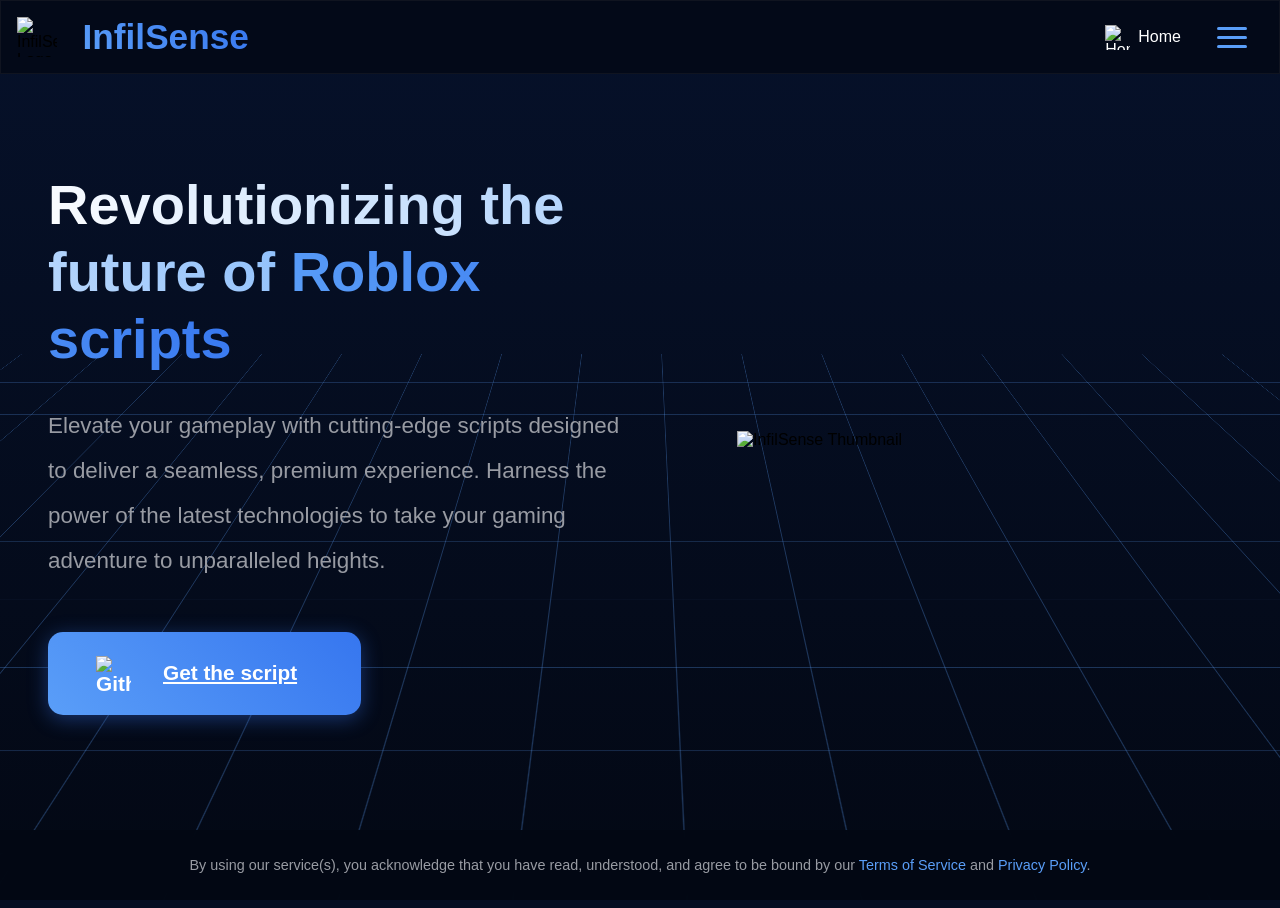
==== index.html @ 0116a8f2 "UX2" ====
<!DOCTYPE html>
<html lang="en">
<head>
    <meta charset="UTF-8">
    <meta name="viewport" content="width=device-width, initial-scale=1.0">

    <meta name="description" content="InfilSense Core is a Roblox project offering cutting-edge scripts for an unparalleled gaming experience. Join our community for exclusive access and support.">
    <title>InfilSense Core</title>

    <meta http-equiv="Content-Security-Policy" content="default-src 'self'; script-src 'self' https://cdn.jsdelivr.net https://cdnjs.cloudflare.com 'unsafe-inline'; style-src 'self' 'unsafe-inline' https://fonts.googleapis.com https://cdnjs.cloudflare.com;">
    <meta name="google-site-verification" content="wNXhe-GfHa7sGQEiWo-OJfgzOT5T9RIVwjJ1-xrUj9k" />
    <link rel="icon" type="image/x-icon" href="Media/InfilSenseTransparentLogo.png">
    <link rel="stylesheet" href="main.css">
    <link rel="stylesheet" href="https://cdnjs.cloudflare.com/ajax/libs/animate.css/4.1.1/animate.min.css">
    <!-- <link rel="stylesheet" href="https://cdnjs.cloudflare.com/ajax/libs/font-awesome/6.0.0-beta3/css/all.min.css"> -->
    <style>
        .glow-particle {
            position: absolute;
            width: 5px;
            height: 5px;
            background: radial-gradient(circle, #5A9EF8 0%, rgba(90, 158, 248, 0) 70%);
            border-radius: 50%;
            pointer-events: none;
            opacity: 0;
            transition: opacity 0.5s ease-out, transform 0.5s ease-out;
        }

        .button-container {
            display: flex;
            justify-content: flex-start;
            margin-top: 2rem;
        }

        @media (max-width: 1200px) {
            .button-container {
                justify-content: center;
                width: 100%;
            }

            .download-btn {
                width: 100%;
                max-width: 300px;
                display: flex;
                justify-content: center;
                align-items: center;
                gap: 10px;
            }
        }
    </style>
</head>
<body>
    <div id="header"></div>
    <div class="retrowave-bg"></div>
    <div class="retro-tiles animate__animated animate__fadeInUp">
        <div class="tile-grid"></div>
    </div>
    <div id="particles-js"></div>
    <main class="hero">
        <div class="hero-content animate__fadeInLeft">
            <h1 class="hero-title">
                <span class="gradient-text animate__animated animate__pulse animate__infinite cyberpunk-text">Revolutionizing the future of </span>
                <span class="infilsense-gradient glow-effect animate__animated animate__rubberBand cyberpunk-text">Roblox scripts</span>
            </h1>
            <p class="hero-description animate__animated animate__fadeIn animate__delay-1s neon-text">
                Elevate your gameplay with cutting-edge scripts designed to deliver a seamless, premium experience. Harness the power of the latest technologies to take your gaming adventure to unparalleled heights.
            </p>
            <div class="button-container animate__animated animate__slideInLeft animate__delay-1s">
				<a href="community.html" class="download-btn cyberpunk-btn">
					<img src="Media/DiscordIcon.png" alt="Github Icon" class="github-icon" width="35rem" height="35rem">
					<i class="fas fa-github"></i>
					<span>Get the script</span>
					<div class="btn-glitch-effect"></div>
				</a>
            </div>
        </div>
        <div class="hero-image-container">
            <img src="Media/InfilSenseThumbnail.png" alt="InfilSense Thumbnail" class="hero-image hologram-effect" style="max-width: 80%; max-height: 500px; object-fit: contain;">
        </div>
    </main>

    <footer class="footer">
        <p>By using our service(s), you acknowledge that you have read, understood, and agree to be bound by our <a href="terms.html">Terms of Service</a> and <a href="privacy.html">Privacy Policy</a>.</p>
    </footer>

    <script src="main.js"></script>
</body>
</html>
---- main.css ----
@import url('https://fonts.googleapis.com/css2?family=Inter:wght@400;600;700&display=swap');

body {
    margin: 0;
    padding: 0;
    background-color: #050D22;
    font-family: 'Inter', sans-serif;
    overflow-x: hidden;
    overflow-y: auto;
}

.header {
    background-color: rgba(3, 8, 20, 0.8);
    backdrop-filter: blur(10px);
    border: 1px solid #101420;
    padding: 1.5rem;
    display: flex;
    align-items: center;
    position: fixed;
    top: 0;
    left: 0;
    right: 0;
    z-index: 1000;
}

/* Logo group styling */
.logo-group {
    display: flex;
    align-items: center;
    margin-right: auto; /* Push everything else to the right */
}

.logo {
    background: linear-gradient(45deg, #5A9EF8, #3676EF);
    -webkit-background-clip: text;
    background-clip: text;
    color: transparent;
    font-size: 2.5rem;
    font-weight: 700;
    animation: glow 2s ease-in-out infinite alternate, neonFlicker 1.5s infinite alternate;
    margin-left: 0.8rem;
}

.header-nav {
    display: flex;
    align-items: center;
    gap: 3rem;
}

.nav-link {
    color: #FFFFFF;
    text-decoration: none;
    display: flex;
    align-items: center;
}

/* Show only Home in main nav */
.nav-link {
    display: none;
}
.nav-link[href="index.html"] {
    display: flex;
}

.nav-link img {
    margin-right: 0.5rem;
}

.hero {
    display: flex;
    align-items: center;
    justify-content: space-between;
    padding: 5rem 4rem 6rem; /* Increased bottom padding */
    gap: 3rem;
    min-height: 80vh;
    position: relative;
    margin-bottom: 60px; /* Add margin to account for footer */
    overflow: hidden; /* Prevent content overflow */
}

.footer {
    position: fixed;
    bottom: 0;
    left: 0;
    right: 0;
    background: rgba(3, 8, 20, 0.95);
    backdrop-filter: blur(10px);
    padding: 0.8rem;
    text-align: center;
    color: #989BA3;
    font-size: 0.9rem;
    z-index: 100;
    height: auto;
    min-height: 40px;
    display: flex;
    align-items: center;
    justify-content: center;
}

.footer a {
    color: #5A9EF8;
    text-decoration: none;
    transition: color 0.3s ease;
}

.footer a:hover {
    color: #3676EF;
}

.hamburger-menu {
    display: none !important;
    background: transparent !important;
    border: none !important;
    box-shadow: none !important;
    padding: 0 !important;
    margin: 0 1rem 0 0;
    width: 30px;
    height: 21px;
    flex-direction: column;
    justify-content: space-between;
    cursor: pointer;
    z-index: 1000;
}

.hamburger-menu.active span:nth-child(1) {
    transform: translateY(9px) rotate(45deg);
}

.hamburger-menu.active span:nth-child(2) {
    opacity: 0;
}

.hamburger-menu.active span:nth-child(3) {
    transform: translateY(-9px) rotate(-45deg);
}

.header.show-hamburger .hamburger-menu {
    display: flex !important;
}
.header.show-hamburger .header-nav {
    display: none !important;
}

.hamburger-menu span {
    width: 100%;
    height: 3px;
    background: #5A9EF8;
    border-radius: 3px;
    transition: all 0.3s ease;
}

/* Responsive adjustments */
@media (max-width: 1920px) {
    .hero {
        padding: 4rem 3rem;
        flex-direction: row;
    }
}

@media (max-width: 1200px) {
    .hero {
        padding: 3rem 2rem;
        flex-direction: column;
        text-align: center;
    }

    .hero-content, .hero-image-container {
        flex: none;
        width: 100%;
        max-width: 600px;
        margin: 0 auto;
    }
}

/* Hamburger menu styling */
.hamburger-menu {
    display: flex !important;
    margin-left: 1rem;
    z-index: 1001;
}

/* Mobile navigation panel */
.header-nav.active {
    position: fixed;
    top: 0;
    right: 0;
    width: 250px;
    height: 100vh;
    background: rgba(3, 8, 20, 0.95);
    backdrop-filter: blur(10px);
    padding: 80px 20px 20px;
    flex-direction: column;
    gap: 20px;
    z-index: 1000;
}

/* Navigation links styling */
.nav-link {
    display: none; /* Hide all by default */
}

/* Show Home link in header with proper spacing */
.header-nav .nav-link[href="index.html"] {
    display: flex;
    margin-left: auto;
    margin-right: 20px;
}

/* Style all links in hamburger menu */
.header-nav.active .nav-link {
    display: flex;
    margin: 0;
    padding: 10px 0;
}

.header-nav.active {
    right: 0;
}

/* Show only Home link in main nav */
.nav-link {
    display: none;
}
.nav-link[href="index.html"] {
    display: flex;
    margin-left: auto;
    margin-right: 80px; /* Space for hamburger menu */
}

/* Show all links in hamburger menu */
.header-nav.active .nav-link {
    display: flex;
}

.hamburger-menu.active span:nth-child(1) {
    transform: translateY(9px) rotate(45deg);
}

.hamburger-menu.active span:nth-child(2) {
    opacity: 0;
}

.hamburger-menu.active span:nth-child(3) {
    transform: translateY(-9px) rotate(-45deg);
}

@media (max-width: 768px) {
    .footer {
        padding: 0.8rem;
        font-size: 0.8rem;
    }

    .hero {
        flex-direction: column;
        padding: 100px 5% 100px;
        text-align: center;
        min-height: auto;
        margin-bottom: 80px; /* Increased margin for footer */
    }

    .hero-content {
        max-width: 100%;
        margin-bottom: 2rem;
    }

    .hero-image-container {
        margin-top: 1rem;
        margin-bottom: 2rem;
    }

    .hero-image {
        max-width: 80%;
        max-height: 300px;
    }
}

@media (max-width: 480px) {
    .hero {
        padding: 80px 0.5rem 60px;
        margin-bottom: 60px;
        min-height: calc(100vh - 120px); /* Account for header and footer */
    }

    .hero-title {
        font-size: 2rem;
        margin-bottom: 1.5rem;
    }

    .hero-description {
        font-size: 1rem;
        margin-bottom: 2rem;
    }

    .hero-image-container {
        max-width: 250px;
        margin-bottom: 1.5rem;
    }

    .download-btn {
        padding: 0.8rem 1.5rem;
        font-size: 1rem;
        height: auto;
        min-height: 45px;
    }

    .button-container {
        margin-top: 1rem;
    }
}


.hero-content {
    flex: 1;
    min-width: 0; /* Prevents overflow in flex containers */
}

.hero-title {
    font-size: 3.5rem;
    margin-bottom: 2rem;
    line-height: 1.2;
}

.gradient-text {
    background: linear-gradient(45deg, #FDFEFF, #C8E0FD, #8EBFFB);
    -webkit-background-clip: text;
    background-clip: text;
    color: transparent;
    animation: shimmer 3s linear infinite, textGlitch 5s infinite;
}

.infilsense-gradient {
    background: linear-gradient(45deg, #5A9EF8, #3676EF);
    -webkit-background-clip: text;
    background-clip: text;
    color: transparent;
    animation: glow 2s ease-in-out infinite alternate, neonPulse 4s infinite;
}

.hero-description {
    color: #989BA3;
    font-size: 1.4rem;
    line-height: 2;
    margin-bottom: 3rem;
    max-width: 700px;
}

.download-btn {
    background: linear-gradient(45deg, #5A9EF8, #3676EF);
    max-width: 250px;
    max-height: 50px;
    border: none;
    border-radius: 15px;
    padding: 1.5rem 3rem;
    color: white;
    font-weight: 600;
    font-size: 1.3rem;
    cursor: pointer;
    display: flex;
    align-items: center;
    gap: 1rem;
    box-shadow: 0 4px 20px rgba(54, 118, 239, 0.4);
    transition: all 0.3s ease;
    position: relative;
    overflow: hidden;
    animation: buttonPulse 2s infinite;
}

.download-btn::before {
    content: '';
    position: absolute;
    top: -50%;
    left: -50%;
    width: 200%;
    height: 200%;
    background: radial-gradient(circle, rgba(255,255,255,0.3) 0%, rgba(255,255,255,0) 70%);
    transform: scale(0);
    transition: transform 0.5s ease-out;
}

.download-btn:hover {
    transform: translateY(-5px) scale(1.05);
    box-shadow: 0 8px 30px rgba(54, 118, 239, 0.6);
}

.download-btn:hover::before {
    transform: scale(1);
    /* animation: ripple 1s linear; */
}

.hero-image-container {
    flex: 1;
    display: flex;
    justify-content: center;
    align-items: center;
    max-width: 50%; /* Limit max width */
    margin: 0 auto;
    overflow: hidden;
}

.hero-image {
    max-width: 100%;
    max-height: 100%;
    width: auto;
    height: auto;
    object-fit: contain;
}

/* Responsive typography */
html {
    font-size: 16px; /* Base font size */
}

@media (max-width: 1200px) {
    html {
        font-size: 14px;
    }
}

@media (max-width: 768px) {
    html {
        font-size: 12px;
    }
}

.retrowave-bg {
    position: fixed;
    top: 0;
    left: 0;
    width: 100%;
    height: 100%;
    background: linear-gradient(180deg, #06112A 0%, #030814 100%);
    z-index: -2;
    animation: backgroundShift 10s infinite alternate;
}

.retro-tiles {
    position: fixed;
    bottom: 0;
    left: 0;
    width: 100%;
    height: 70%;
    z-index: -1;
    perspective: 1200px;
    overflow: hidden;
}

.tile-grid {
    position: absolute;
    bottom: -60%;
    left: -60%;
    width: 220%;
    height: 220%;
    background-image: 
        linear-gradient(90deg, rgba(90, 158, 248, 0.3) 1px, transparent 1px),
        linear-gradient(rgba(90, 158, 248, 0.3) 1px, transparent 1px);
    background-size: 120px 120px;
    transform: rotateX(60deg);
    animation: moveTiles 25s linear infinite, gridGlow 4s infinite alternate;
}

@keyframes glow {
    0% {
        text-shadow: 0 0 5px rgba(90, 158, 248, 0.8), 0 0 10px rgba(90, 158, 248, 0.5);
    }
    100% {
        text-shadow: 0 0 10px rgba(90, 158, 248, 1), 0 0 20px rgba(90, 158, 248, 0.8), 0 0 30px rgba(90, 158, 248, 0.6);
    }
}

@keyframes shimmer {
    0% {
        background-position: -200% center;
    }
    100% {
        background-position: 200% center;
    }
}

@keyframes moveTiles {
    0% {
        transform: rotateX(60deg) translateY(0);
    }
    100% {
        transform: rotateX(60deg) translateY(-120px);
    }
}

@keyframes float {
    0%, 100% {
        transform: translateY(0) rotate(0deg);
    }
    50% {
        transform: translateY(-25px) rotate(2deg);
    }
}

.fade-in {
    opacity: 0;
    animation: fadeIn 1.5s ease forwards;
}

@keyframes fadeIn {
    from {
        opacity: 0;
        transform: translateY(40px);
    }
    to {
        opacity: 1;
        transform: translateY(0);
    }
}

#particles-js {
    position: fixed;
    width: 100%;
    height: 100%;
    z-index: -1;
}

@keyframes floatAnimation {
    0%, 100% { transform: translateY(0) rotate(0deg); }
    50% { transform: translateY(-25px) rotate(2deg); }
}

@keyframes glowPulse {
    0%, 100% { box-shadow: 0 0 40px rgba(90, 158, 248, 0.6); }
    50% { box-shadow: 0 0 60px rgba(54, 118, 239, 0.8); }
}

.hero-image-container {
    position: relative;
    margin-top: 2rem;
    animation: floatAnimation 7s ease-in-out infinite, glowPulse 5s infinite;
    max-height: 350px;
    max-width: 550px; /* Limit the width */
    width: 100%; /* Make it responsive */
    aspect-ratio: 16 / 9; /* Maintain a landscape aspect ratio */
    display: flex;
    justify-content: center;
    align-items: center;
}

.hero-image {
    max-width: 500px; /* Reduced from 700px */
    width: 100%; /* Ensures responsiveness */
    height: auto; /* Maintains aspect ratio */
    transition: all 0.4s ease;
}

.hero-image:hover {
    transform: scale(1.08) rotate(-3deg);
}

@keyframes neonFlicker {
    0%, 19%, 21%, 23%, 25%, 54%, 56%, 100% {
        text-shadow: 
            0 0 5px #5A9EF8,
            0 0 10px #5A9EF8,
            0 0 15px #5A9EF8,
            0 0 20px #5A9EF8;
    }
    20%, 24%, 55% {
        text-shadow: none;
    }
}

@keyframes textGlitch {
    0%, 100% { transform: translate(0); }
    20% { transform: translate(-6px, 6px); }
    40% { transform: translate(6px, -6px); }
    60% { transform: translate(-6px, -6px); }
    80% { transform: translate(6px, 6px); }
}
.header {
    padding: 1rem;
}

.logo-image {
    margin-right: 0.8rem;
    vertical-align: middle;
}

.logo {
    display: inline-block;
    vertical-align: middle;
    font-size: 2.2rem;
}

@keyframes neonPulse {
    0%, 100% { text-shadow: 0 0 12px #5A9EF8, 0 0 24px #5A9EF8, 0 0 36px #5A9EF8; }
    50% { text-shadow: 0 0 24px #3676EF, 0 0 48px #3676EF, 0 0 72px #3676EF; }
}

@keyframes buttonPulse {
    0%, 100% { box-shadow: 0 0 20px rgba(54, 118, 239, 0.5); }
    50% { box-shadow: 0 0 35px rgba(54, 118, 239, 0.8); }
}

@keyframes ripple {
    0% { transform: scale(0); opacity: 1; }
    100% { transform: scale(4); opacity: 0; }
}

@keyframes glowImage {
    0%, 100% { filter: drop-shadow(0 0 20px rgba(90, 158, 248, 0.6)); }
    50% { filter: drop-shadow(0 0 35px rgba(54, 118, 239, 0.8)); }
}

@keyframes backgroundShift {
    0% { background: linear-gradient(180deg, #06112A 0%, #030814 100%); }
    100% { background: linear-gradient(180deg, #030814 0%, #06112A 100%); }
}

@keyframes gridGlow {
    0%, 100% { box-shadow: 0 0 5px #3676EF, 0 0 10px #3676EF; }
    50% { box-shadow: 0 0 20px #5A9EF8, 0 0 30px #5A9EF8; }
}

/* Admin Panel Styles */

.login-container {
    display: flex;
    flex-direction: column;
    align-items: center;
    justify-content: center;
    min-height: 100vh;
    color: #FFFFFF;
}

.login-container h2 {
    font-size: 2rem;
    margin-bottom: 2rem;
    color: #FFFFFF;
}

#login-form {
    display: flex;
    flex-direction: column;
    gap: 1rem;
    width: 100%;
    max-width: 400px;
    padding: 2rem;
    background-color: rgba(3, 8, 20, 0.8);
    border: 1px solid #101420;
    border-radius: 10px;
}

#login-form input {
    padding: 1rem;
    border-radius: 5px;
    border: 1px solid #101420;
    background-color: #050D22;
    color: #FFFFFF;
    font-size: 1rem;
}

#login-form button {
    padding: 1rem;
    border-radius: 5px;
    border: none;
    background: linear-gradient(45deg, #5A9EF8, #3676EF);
    color: white;
    font-weight: 600;
    font-size: 1rem;
    cursor: pointer;
    transition: all 0.3s ease;
}

#login-form button:hover {
    transform: translateY(-3px);
    box-shadow: 0 4px 15px rgba(54, 118, 239, 0.4);
}

.error-message {
    color: #ff4d4d;
    margin-top: 1rem;
    text-align: center;
    display: none;  /* Initially hidden */
    padding: 10px;
    background-color: rgba(255, 77, 77, 0.1);
    border: 1px solid rgba(255, 77, 77, 0.3);
    border-radius: 5px;
    width: 100%;
    max-width: 400px;
}

.admin-dashboard-container {
    color: #FFFFFF;
    padding: 2rem;
}

.admin-dashboard-container header {
    display: flex;
    justify-content: space-between;
    align-items: center;
    border-bottom: 1px solid #101420;
    padding-bottom: 1rem;
    margin-bottom: 2rem;
}

#logout-button {
    padding: 0.8rem 1.5rem;
    border-radius: 8px;
    font-size: 1rem;
    font-weight: 600;
    background: linear-gradient(45deg, #5A9EF8, #3676EF);
    color: white;
    border: none;
    cursor: pointer;
    transition: background 0.3s, transform 0.2s, box-shadow 0.3s;
    box-shadow: 0 2px 8px rgba(54, 118, 239, 0.15);
}

#logout-button:hover, #logout-button:focus {
    background: linear-gradient(45deg, #3676EF, #5A9EF8);
    transform: translateY(-2px) scale(1.04);
    box-shadow: 0 4px 16px rgba(54, 118, 239, 0.25);
}

/* Admin Data Tables */
.table-section {
    margin-bottom: 2rem;
}

.table-container {
    max-height: 300px;
    overflow-y: auto;
    border: 1px solid #101420;
    border-radius: 8px;
    background-color: rgba(3, 8, 20, 0.5);
}

table {
    width: 100%;
    border-collapse: collapse;
}

th, td {
    padding: 1rem;
    text-align: left;
    border-bottom: 1px solid #101420;
}

th {
    background-color: rgba(5, 13, 34, 0.8);
    position: sticky;
    top: 0;
}

td button {
    min-width: 90px;
    margin: 0 0.2rem;
    padding: 0.5rem 1rem;
    border: none;
    border-radius: 5px;
    cursor: pointer;
    background-color: #3676EF;
    color: white;
    transition: background-color 0.3s ease;
}

td button:hover {
    background-color: #5A9EF8;
}

/* Modal Styles */
.modal {
    display: none;
    position: fixed;
    z-index: 1001;
    left: 0;
    top: 0;
    width: 100%;
    height: 100%;
    overflow: auto;
    background-color: rgba(0,0,0,0.7);
}

.modal-content {
    background-color: #050D22;
    border: 1px solid #101420;
    margin: 15% auto;
    padding: 20px;
    border-radius: 10px;
    width: 80%;
    max-width: 600px;
    position: relative;
}

.close-button {
    color: #aaa;
    float: right;
    font-size: 28px;
    font-weight: bold;
    cursor: pointer;
}

.close-button:hover,
.close-button:focus {
    color: white;
}

.modal-content, .modal-content h3, .modal-content label, .modal-content input, .modal-content textarea {
    color: #fff !important;
}

#edit-form textarea {
    width: 100%;
    padding: 10px;
    background-color: #101420;
    color: white;
    border: 1px solid #3676EF;
    border-radius: 5px;
    box-sizing: border-box;
    margin-bottom: 1rem;
}

#edit-form button {
    width: 100%;
    padding: 1rem;
    border-radius: 8px;
    border: none;
    background: linear-gradient(45deg, #5A9EF8, #3676EF);
    color: #fff;
    font-weight: 700;
    font-size: 1.1rem;
    cursor: pointer;
    box-shadow: 0 4px 16px rgba(54, 118, 239, 0.2);
    transition: background 0.3s, transform 0.2s, box-shadow 0.3s;
    margin-top: 0.5rem;
}

#edit-form button:hover, #edit-form button:focus {
    background: linear-gradient(45deg, #3676EF, #5A9EF8);
    transform: translateY(-2px) scale(1.03);
    box-shadow: 0 8px 24px rgba(54, 118, 239, 0.35);
    outline: none;
}

.table-search {
    width: 100%;
    max-width: 350px;
    margin-bottom: 1rem;
    padding: 0.7rem 1rem;
    border-radius: 5px;
    border: 1px solid #3676EF;
    background-color: #101420;
    color: #fff;
    font-size: 1rem;
    box-sizing: border-box;
    outline: none;
    transition: border-color 0.2s;
}

.table-search:focus {
    border-color: #5A9EF8;
}

/* Universal Button Styles */
button, .button, input[type="submit"], input[type="button"] {
    border: none;
    border-radius: 8px;
    background: linear-gradient(45deg, #5A9EF8, #3676EF);
    color: #fff;
    font-weight: 600;
    font-size: 1rem;
    padding: 0.8rem 1.5rem;
    cursor: pointer;
    box-shadow: 0 2px 8px rgba(54, 118, 239, 0.15);
    transition: background 0.3s, transform 0.2s, box-shadow 0.3s;
    outline: none;
    margin: 0.2rem 0.2rem;
    display: inline-block;
}

button:hover, .button:hover, input[type="submit"]:hover, input[type="button"]:hover,
button:focus, .button:focus, input[type="submit"]:focus, input[type="button"]:focus {
    background: linear-gradient(45deg, #3676EF, #5A9EF8);
    transform: translateY(-2px) scale(1.04);
    box-shadow: 0 4px 16px rgba(54, 118, 239, 0.25);
}

#login-form button {
    width: 100%;
    margin-top: 1rem;
}

td button {
    min-width: 90px;
    margin: 0 0.2rem;
}

#ghost-nav {
    display: block !important;
    visibility: hidden !important;
    position: absolute !important;
    left: -9999px !important;
    top: 0 !important;
    height: auto !important;
    white-space: nowrap !important;
    pointer-events: none !important;
}
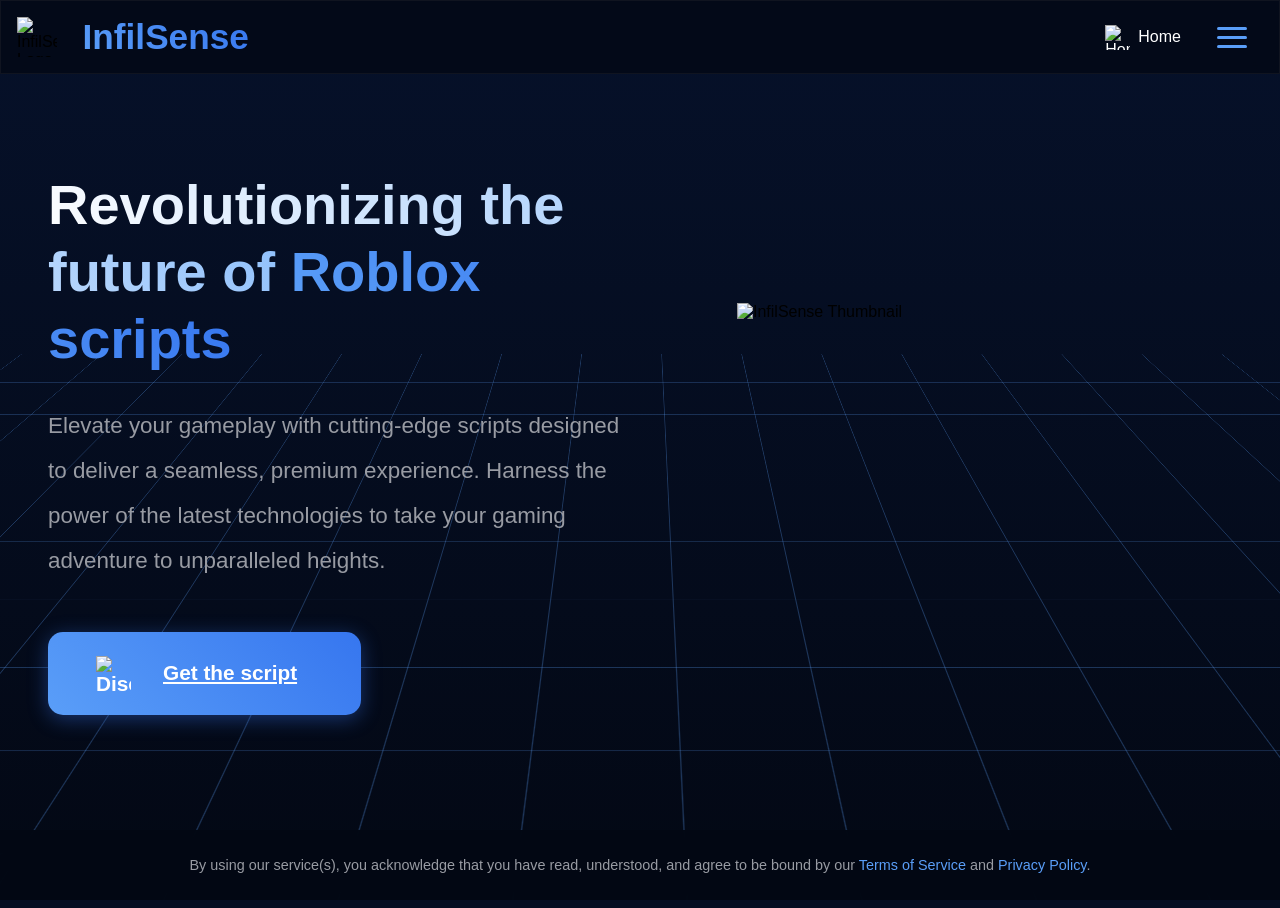
==== commit 6067ad76: "some performance changes" ====
--- a/index.html
+++ b/index.html
@@ -14,6 +14,35 @@
     <link rel="stylesheet" href="https://cdnjs.cloudflare.com/ajax/libs/animate.css/4.1.1/animate.min.css">
     <!-- <link rel="stylesheet" href="https://cdnjs.cloudflare.com/ajax/libs/font-awesome/6.0.0-beta3/css/all.min.css"> -->
     <style>
+        /* Respect user preference for reduced motion */
+        @media (prefers-reduced-motion: reduce) {
+            * {
+                animation: none !important;
+                transition: none !important;
+            }
+        }
+
+        /* Disable heavy animations/particles on small screens to improve mobile performance */
+        @media (max-width: 800px) {
+            .retrowave-bg,
+            #particles-js,
+            .retro-tiles,
+            .hologram-effect,
+            .glow-effect,
+            .hero-image-container img {
+                opacity: 0.999; /* keep layout but avoid heavy paints */
+                animation: none !important;
+                will-change: auto !important;
+                transform: none !important;
+            }
+
+            /* Hide particle container entirely on small devices */
+            #particles-js {
+                display: none !important;
+                visibility: hidden !important;
+                height: 0 !important;
+            }
+        }
         .glow-particle {
             position: absolute;
             width: 5px;
@@ -56,17 +85,17 @@
     </div>
     <div id="particles-js"></div>
     <main class="hero">
-        <div class="hero-content animate__fadeInLeft">
-            <h1 class="hero-title">
-                <span class="gradient-text animate__animated animate__pulse animate__infinite cyberpunk-text">Revolutionizing the future of </span>
-                <span class="infilsense-gradient glow-effect animate__animated animate__rubberBand cyberpunk-text">Roblox scripts</span>
+        <div class="hero-content">
+            <h1 class="hero-title animate__animated animate__fadeInDown">
+                <span class="gradient-text cyberpunk-text">Revolutionizing the future of </span>
+                <span class="infilsense-gradient glow-effect cyberpunk-text">Roblox scripts</span>
             </h1>
-            <p class="hero-description animate__animated animate__fadeIn animate__delay-1s neon-text">
+            <p class="hero-description animate__animated animate__fadeInLeft animate__delay-1s neon-text">
                 Elevate your gameplay with cutting-edge scripts designed to deliver a seamless, premium experience. Harness the power of the latest technologies to take your gaming adventure to unparalleled heights.
             </p>
-            <div class="button-container animate__animated animate__slideInLeft animate__delay-1s">
+            <div class="button-container animate__animated animate__fadeInUp animate__delay-1s">
 				<a href="community.html" class="download-btn cyberpunk-btn">
-					<img src="Media/DiscordIcon.png" alt="Github Icon" class="github-icon" width="35rem" height="35rem">
+                    <img src="Media/DiscordIcon.png" alt="Discord Icon" class="github-icon" width="35" height="35" loading="lazy" decoding="async">
 					<i class="fas fa-github"></i>
 					<span>Get the script</span>
 					<div class="btn-glitch-effect"></div>
@@ -74,7 +103,7 @@
             </div>
         </div>
         <div class="hero-image-container">
-            <img src="Media/InfilSenseThumbnail.png" alt="InfilSense Thumbnail" class="hero-image hologram-effect" style="max-width: 80%; max-height: 500px; object-fit: contain;">
+            <img src="Media/InfilSenseThumbnail.png" alt="InfilSense Thumbnail" class="hero-image hologram-effect" style="max-width: 80%; max-height: 500px; object-fit: contain;" width="800" height="500" loading="lazy" decoding="async">
         </div>
     </main>
 
@@ -82,6 +111,6 @@
         <p>By using our service(s), you acknowledge that you have read, understood, and agree to be bound by our <a href="terms.html">Terms of Service</a> and <a href="privacy.html">Privacy Policy</a>.</p>
     </footer>
 
-    <script src="main.js"></script>
+    <script defer src="main.js"></script>
 </body>
 </html>
--- a/main.css
+++ b/main.css
@@ -325,7 +325,7 @@
     -webkit-background-clip: text;
     background-clip: text;
     color: transparent;
-    animation: shimmer 3s linear infinite, textGlitch 5s infinite;
+    /* animation: shimmer 3s linear infinite, textGlitch 5s infinite; */
 }
 
 .infilsense-gradient {
@@ -544,11 +544,11 @@
     max-width: 500px; /* Reduced from 700px */
     width: 100%; /* Ensures responsiveness */
     height: auto; /* Maintains aspect ratio */
-    transition: all 0.4s ease;
+    transition: all 0.2s ease;
 }
 
 .hero-image:hover {
-    transform: scale(1.08) rotate(-3deg);
+    transform: scale(1.1) rotate(-3deg);
 }
 
 @keyframes neonFlicker {
@@ -625,12 +625,14 @@
     justify-content: center;
     min-height: 100vh;
     color: #FFFFFF;
+    padding: 1rem;
 }
 
 .login-container h2 {
-    font-size: 2rem;
-    margin-bottom: 2rem;
+    font-size: clamp(1.5rem, 5vw, 2rem);
+    margin-bottom: 1.5rem;
     color: #FFFFFF;
+    text-align: center;
 }
 
 #login-form {
@@ -638,32 +640,35 @@
     flex-direction: column;
     gap: 1rem;
     width: 100%;
-    max-width: 400px;
-    padding: 2rem;
+    max-width: min(400px, 90%);
+    padding: clamp(1rem, 5vw, 2rem);
     background-color: rgba(3, 8, 20, 0.8);
     border: 1px solid #101420;
     border-radius: 10px;
 }
 
 #login-form input {
-    padding: 1rem;
+    padding: clamp(0.75rem, 3vw, 1rem);
     border-radius: 5px;
     border: 1px solid #101420;
     background-color: #050D22;
     color: #FFFFFF;
-    font-size: 1rem;
+    font-size: clamp(0.875rem, 2.5vw, 1rem);
+    width: 100%;
+    box-sizing: border-box;
 }
 
 #login-form button {
-    padding: 1rem;
+    padding: clamp(0.75rem, 3vw, 1rem);
     border-radius: 5px;
     border: none;
     background: linear-gradient(45deg, #5A9EF8, #3676EF);
     color: white;
     font-weight: 600;
-    font-size: 1rem;
+    font-size: clamp(0.875rem, 2.5vw, 1rem);
     cursor: pointer;
     transition: all 0.3s ease;
+    width: 100%;
 }
 
 #login-form button:hover {
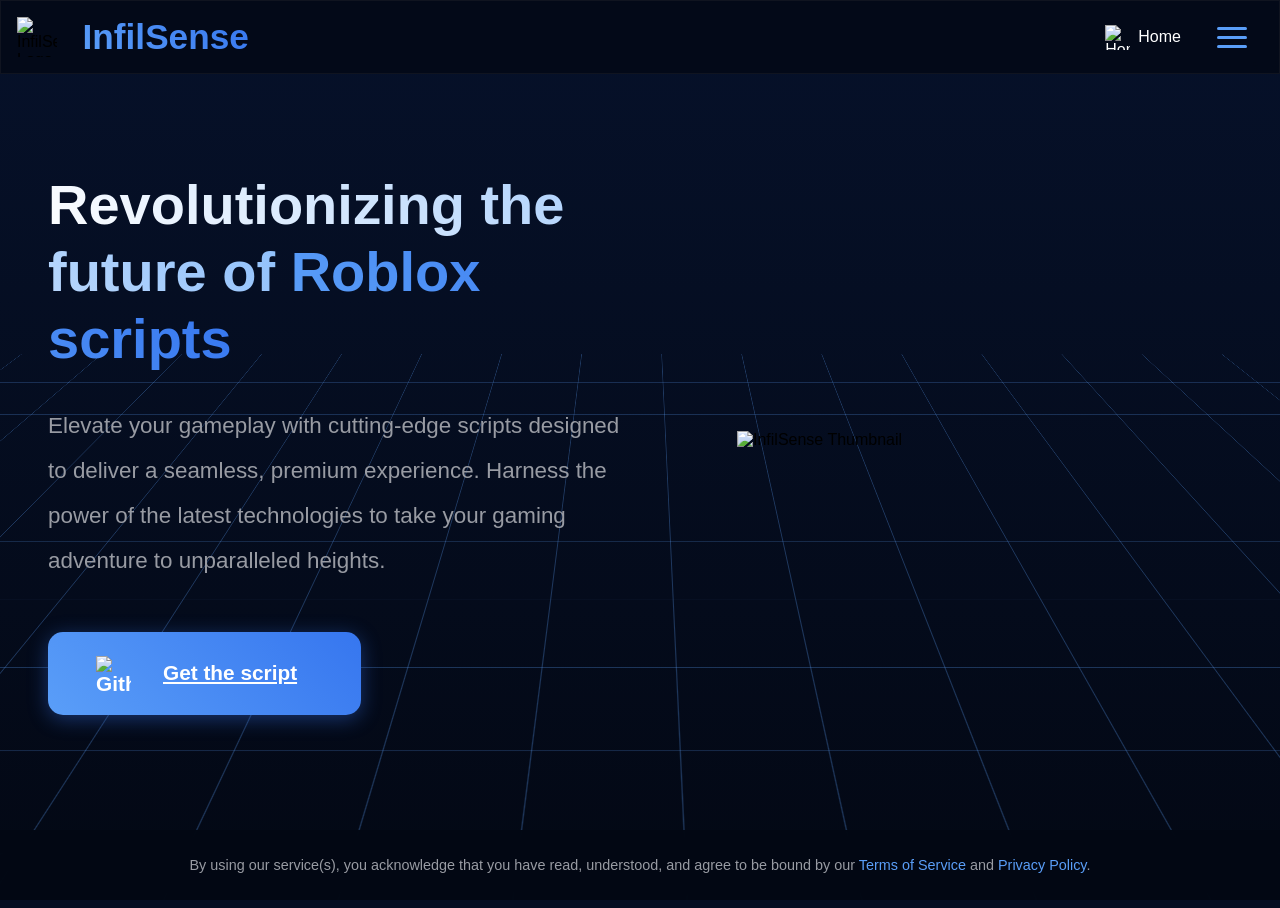
==== commit a0bef339: "revert + little changes" ====
--- a/index.html
+++ b/index.html
@@ -14,35 +14,6 @@
     <link rel="stylesheet" href="https://cdnjs.cloudflare.com/ajax/libs/animate.css/4.1.1/animate.min.css">
     <!-- <link rel="stylesheet" href="https://cdnjs.cloudflare.com/ajax/libs/font-awesome/6.0.0-beta3/css/all.min.css"> -->
     <style>
-        /* Respect user preference for reduced motion */
-        @media (prefers-reduced-motion: reduce) {
-            * {
-                animation: none !important;
-                transition: none !important;
-            }
-        }
-
-        /* Disable heavy animations/particles on small screens to improve mobile performance */
-        @media (max-width: 800px) {
-            .retrowave-bg,
-            #particles-js,
-            .retro-tiles,
-            .hologram-effect,
-            .glow-effect,
-            .hero-image-container img {
-                opacity: 0.999; /* keep layout but avoid heavy paints */
-                animation: none !important;
-                will-change: auto !important;
-                transform: none !important;
-            }
-
-            /* Hide particle container entirely on small devices */
-            #particles-js {
-                display: none !important;
-                visibility: hidden !important;
-                height: 0 !important;
-            }
-        }
         .glow-particle {
             position: absolute;
             width: 5px;
@@ -85,17 +56,17 @@
     </div>
     <div id="particles-js"></div>
     <main class="hero">
-        <div class="hero-content">
-            <h1 class="hero-title animate__animated animate__fadeInDown">
-                <span class="gradient-text cyberpunk-text">Revolutionizing the future of </span>
-                <span class="infilsense-gradient glow-effect cyberpunk-text">Roblox scripts</span>
+        <div class="hero-content animate__fadeInLeft">
+            <h1 class="hero-title">
+                <span class="gradient-text animate__animated animate__pulse animate__infinite cyberpunk-text">Revolutionizing the future of </span>
+                <span class="infilsense-gradient glow-effect animate__animated animate__rubberBand cyberpunk-text">Roblox scripts</span>
             </h1>
-            <p class="hero-description animate__animated animate__fadeInLeft animate__delay-1s neon-text">
+            <p class="hero-description animate__animated animate__fadeIn animate__delay-1s neon-text">
                 Elevate your gameplay with cutting-edge scripts designed to deliver a seamless, premium experience. Harness the power of the latest technologies to take your gaming adventure to unparalleled heights.
             </p>
-            <div class="button-container animate__animated animate__fadeInUp animate__delay-1s">
+            <div class="button-container animate__animated animate__slideInLeft animate__delay-1s">
 				<a href="community.html" class="download-btn cyberpunk-btn">
-                    <img src="Media/DiscordIcon.png" alt="Discord Icon" class="github-icon" width="35" height="35" loading="lazy" decoding="async">
+					<img src="Media/DiscordIcon.png" alt="Github Icon" class="github-icon" width="35rem" height="35rem">
 					<i class="fas fa-github"></i>
 					<span>Get the script</span>
 					<div class="btn-glitch-effect"></div>
@@ -103,7 +74,7 @@
             </div>
         </div>
         <div class="hero-image-container">
-            <img src="Media/InfilSenseThumbnail.png" alt="InfilSense Thumbnail" class="hero-image hologram-effect" style="max-width: 80%; max-height: 500px; object-fit: contain;" width="800" height="500" loading="lazy" decoding="async">
+            <img src="Media/InfilSenseThumbnail.png" alt="InfilSense Thumbnail" class="hero-image hologram-effect" style="max-width: 80%; max-height: 500px; object-fit: contain;">
         </div>
     </main>
 
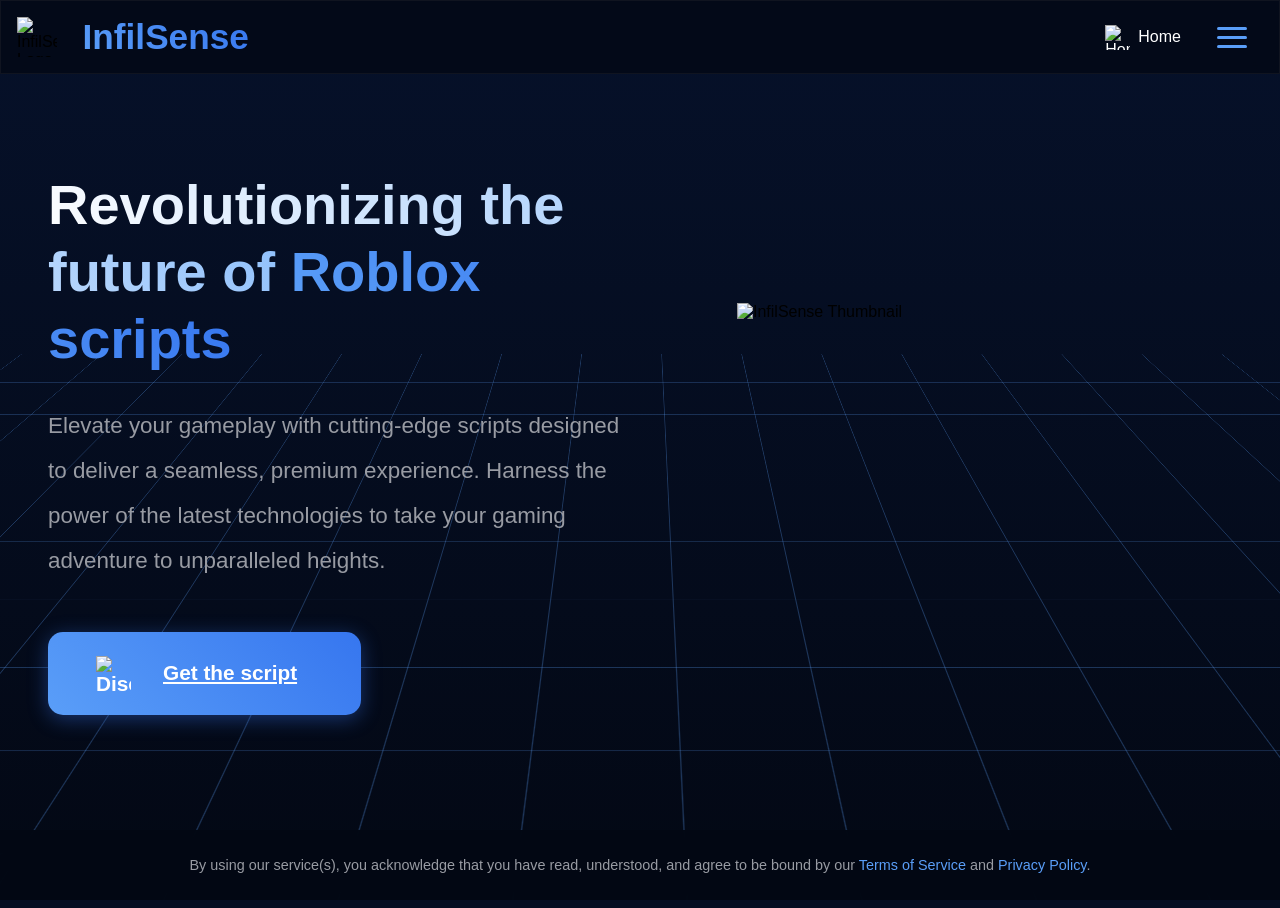
==== commit d400f3b0: "merge bro" ====
--- a/index.html
+++ b/index.html
@@ -14,6 +14,35 @@
     <link rel="stylesheet" href="https://cdnjs.cloudflare.com/ajax/libs/animate.css/4.1.1/animate.min.css">
     <!-- <link rel="stylesheet" href="https://cdnjs.cloudflare.com/ajax/libs/font-awesome/6.0.0-beta3/css/all.min.css"> -->
     <style>
+        /* Respect user preference for reduced motion */
+        @media (prefers-reduced-motion: reduce) {
+            * {
+                animation: none !important;
+                transition: none !important;
+            }
+        }
+
+        /* Disable heavy animations/particles on small screens to improve mobile performance */
+        @media (max-width: 800px) {
+            .retrowave-bg,
+            #particles-js,
+            .retro-tiles,
+            .hologram-effect,
+            .glow-effect,
+            .hero-image-container img {
+                opacity: 0.999; /* keep layout but avoid heavy paints */
+                animation: none !important;
+                will-change: auto !important;
+                transform: none !important;
+            }
+
+            /* Hide particle container entirely on small devices */
+            #particles-js {
+                display: none !important;
+                visibility: hidden !important;
+                height: 0 !important;
+            }
+        }
         .glow-particle {
             position: absolute;
             width: 5px;
@@ -56,17 +85,17 @@
     </div>
     <div id="particles-js"></div>
     <main class="hero">
-        <div class="hero-content animate__fadeInLeft">
-            <h1 class="hero-title">
-                <span class="gradient-text animate__animated animate__pulse animate__infinite cyberpunk-text">Revolutionizing the future of </span>
-                <span class="infilsense-gradient glow-effect animate__animated animate__rubberBand cyberpunk-text">Roblox scripts</span>
+        <div class="hero-content">
+            <h1 class="hero-title animate__animated animate__fadeInDown">
+                <span class="gradient-text cyberpunk-text">Revolutionizing the future of </span>
+                <span class="infilsense-gradient glow-effect cyberpunk-text">Roblox scripts</span>
             </h1>
-            <p class="hero-description animate__animated animate__fadeIn animate__delay-1s neon-text">
+            <p class="hero-description animate__animated animate__fadeInLeft animate__delay-1s neon-text">
                 Elevate your gameplay with cutting-edge scripts designed to deliver a seamless, premium experience. Harness the power of the latest technologies to take your gaming adventure to unparalleled heights.
             </p>
-            <div class="button-container animate__animated animate__slideInLeft animate__delay-1s">
+            <div class="button-container animate__animated animate__fadeInUp animate__delay-1s">
 				<a href="community.html" class="download-btn cyberpunk-btn">
-					<img src="Media/DiscordIcon.png" alt="Github Icon" class="github-icon" width="35rem" height="35rem">
+                    <img src="Media/DiscordIcon.png" alt="Discord Icon" class="github-icon" width="35" height="35" loading="lazy" decoding="async">
 					<i class="fas fa-github"></i>
 					<span>Get the script</span>
 					<div class="btn-glitch-effect"></div>
@@ -74,7 +103,7 @@
             </div>
         </div>
         <div class="hero-image-container">
-            <img src="Media/InfilSenseThumbnail.png" alt="InfilSense Thumbnail" class="hero-image hologram-effect" style="max-width: 80%; max-height: 500px; object-fit: contain;">
+            <img src="Media/InfilSenseThumbnail.png" alt="InfilSense Thumbnail" class="hero-image hologram-effect" style="max-width: 80%; max-height: 500px; object-fit: contain;" width="800" height="500" loading="lazy" decoding="async">
         </div>
     </main>
 
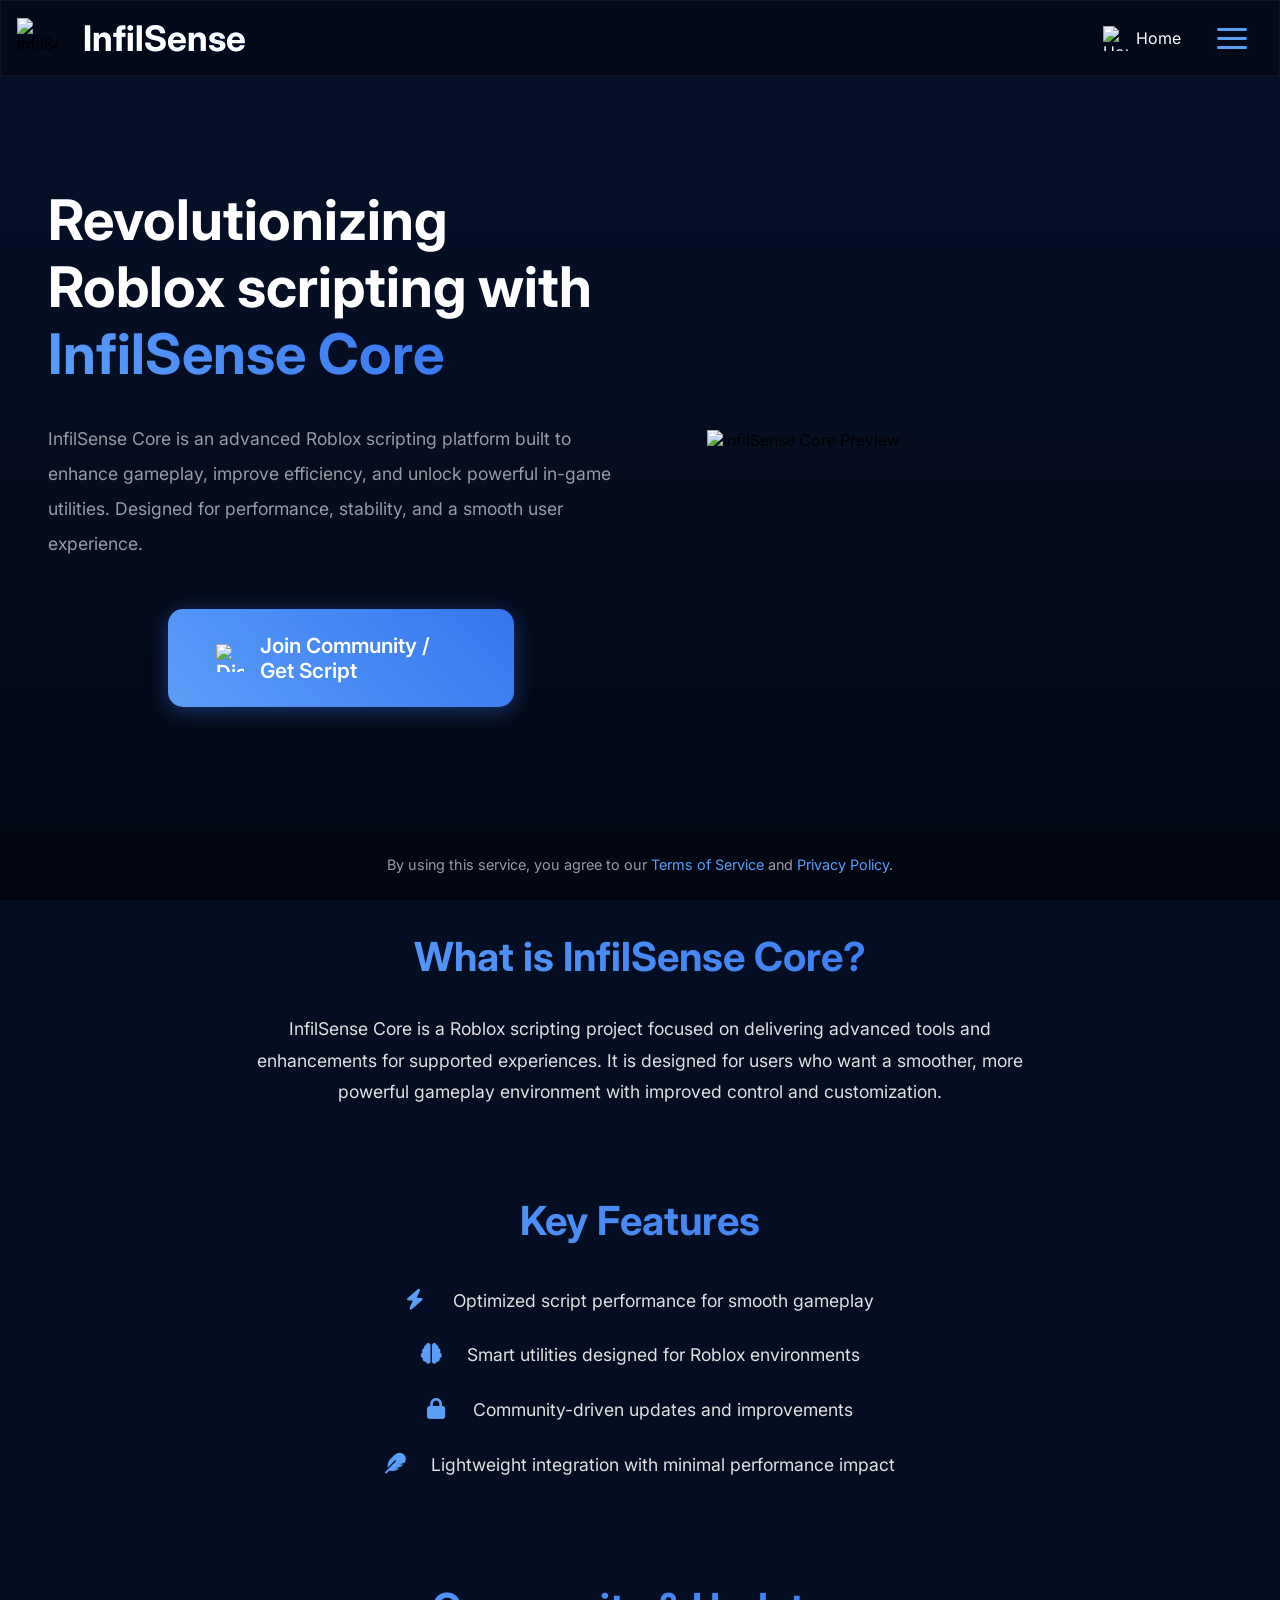
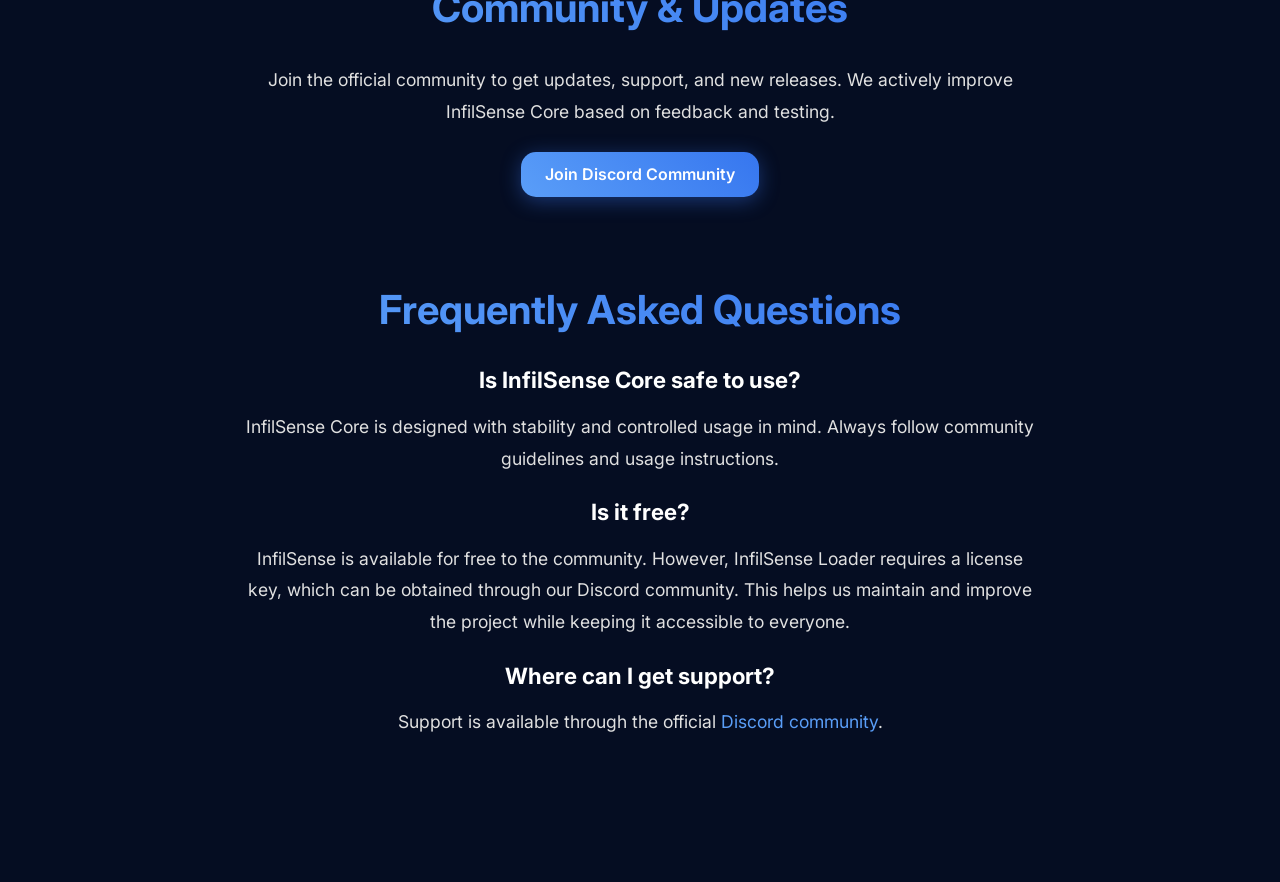
==== commit d2fea7fc: "added more info to home Co-authored-by: Copilot <copilot@github.com>" ====
--- a/index.html
+++ b/index.html
@@ -2,115 +2,227 @@
 <html lang="en">
 <head>
     <meta charset="UTF-8">
+
     <meta name="viewport" content="width=device-width, initial-scale=1.0">
 
-    <meta name="description" content="InfilSense Core is a Roblox project offering cutting-edge scripts for an unparalleled gaming experience. Join our community for exclusive access and support.">
-    <title>InfilSense Core</title>
-
-    <meta http-equiv="Content-Security-Policy" content="default-src 'self'; script-src 'self' https://cdn.jsdelivr.net https://cdnjs.cloudflare.com 'unsafe-inline'; style-src 'self' 'unsafe-inline' https://fonts.googleapis.com https://cdnjs.cloudflare.com;">
+    <title>InfilSense Core | Advanced Roblox Script System</title>
+
+    <meta name="description" content="InfilSense Core is a Roblox scripting platform offering advanced tools, utilities, and enhancements designed for a premium gameplay experience. Join our community for updates, features, and support.">
+
     <meta name="google-site-verification" content="wNXhe-GfHa7sGQEiWo-OJfgzOT5T9RIVwjJ1-xrUj9k" />
-    <link rel="icon" type="image/x-icon" href="Media/InfilSenseTransparentLogo.png">
+
+    <link rel="icon" href="Media/InfilSenseTransparentLogo.png">
     <link rel="stylesheet" href="main.css">
     <link rel="stylesheet" href="https://cdnjs.cloudflare.com/ajax/libs/animate.css/4.1.1/animate.min.css">
-    <!-- <link rel="stylesheet" href="https://cdnjs.cloudflare.com/ajax/libs/font-awesome/6.0.0-beta3/css/all.min.css"> -->
+    <link rel="stylesheet" href="https://cdnjs.cloudflare.com/ajax/libs/font-awesome/6.0.0-beta3/css/all.min.css">
+
     <style>
-        /* Respect user preference for reduced motion */
-        @media (prefers-reduced-motion: reduce) {
-            * {
-                animation: none !important;
-                transition: none !important;
+        .info-section {
+            padding: 1.5rem 15% 2rem;
+            padding-bottom: 3rem;
+            margin-bottom: 1rem;
+            max-width: 100%;
+            color: #ffffff;
+            position: relative;
+            z-index: 1;
+        }
+
+        .info-section > * {
+            margin-left: auto;
+            margin-right: auto;
+            max-width: 800px;
+        }
+
+        .info-section > *:last-child {
+            margin-bottom: 0;
+        }
+
+        .info-section h2 {
+            font-size: 2.5rem;
+            margin-bottom: 2rem;
+            margin-top: 0;
+            text-align: center;
+            background: linear-gradient(45deg, #5A9EF8, #3676EF);
+            -webkit-background-clip: text;
+            background-clip: text;
+            color: transparent;
+        }
+
+        .info-section h3 {
+            font-size: 1.4rem;
+            margin-top: 1.5rem;
+            margin-bottom: 1rem;
+            color: #ffffff;
+            text-align: center;
+        }
+
+        .info-section p {
+            color: #e0e0e0;
+            line-height: 1.8;
+            font-size: 1.1rem;
+            margin-bottom: 1rem;
+            text-align: center;
+        }
+
+        .info-section ul {
+            list-style: none;
+            padding: 0;
+            margin: 2rem auto;
+            display: flex;
+            flex-direction: column;
+            align-items: center;
+        }
+
+        .info-section li {
+            display: flex;
+            align-items: center;
+            gap: 1rem;
+            padding: 0.8rem 0;
+            color: #e0e0e0;
+            font-size: 1.1rem;
+            margin-bottom: 0.5rem;
+        }
+
+        .info-section li i {
+            color: #5A9EF8;
+            font-size: 1.3rem;
+            min-width: 30px;
+        }
+
+        .info-section .button-container {
+            display: flex;
+            justify-content: center;
+            gap: 1rem;
+            margin-top: 1.5rem;
+            margin-left: auto;
+            margin-right: auto;
+            width: fit-content;
+        }
+
+        @media (max-width: 768px) {
+            .info-section {
+                padding: 3rem 5% 3rem;
             }
-        }
-
-        /* Disable heavy animations/particles on small screens to improve mobile performance */
-        @media (max-width: 800px) {
-            .retrowave-bg,
-            #particles-js,
-            .retro-tiles,
-            .hologram-effect,
-            .glow-effect,
-            .hero-image-container img {
-                opacity: 0.999; /* keep layout but avoid heavy paints */
-                animation: none !important;
-                will-change: auto !important;
-                transform: none !important;
+
+            .info-section h2 {
+                font-size: 2rem;
             }
 
-            /* Hide particle container entirely on small devices */
-            #particles-js {
-                display: none !important;
-                visibility: hidden !important;
-                height: 0 !important;
+            .info-section h3 {
+                font-size: 1.2rem;
             }
         }
-        .glow-particle {
-            position: absolute;
-            width: 5px;
-            height: 5px;
-            background: radial-gradient(circle, #5A9EF8 0%, rgba(90, 158, 248, 0) 70%);
-            border-radius: 50%;
-            pointer-events: none;
-            opacity: 0;
-            transition: opacity 0.5s ease-out, transform 0.5s ease-out;
-        }
-
-        .button-container {
-            display: flex;
-            justify-content: flex-start;
-            margin-top: 2rem;
-        }
-
-        @media (max-width: 1200px) {
-            .button-container {
-                justify-content: center;
-                width: 100%;
-            }
-
-            .download-btn {
-                width: 100%;
-                max-width: 300px;
-                display: flex;
-                justify-content: center;
-                align-items: center;
-                gap: 10px;
-            }
-        }
     </style>
+
 </head>
+
 <body>
-    <div id="header"></div>
-    <div class="retrowave-bg"></div>
-    <div class="retro-tiles animate__animated animate__fadeInUp">
-        <div class="tile-grid"></div>
+
+<div id="header"></div>
+
+<div class="retrowave-bg"></div>
+<div class="retro-tiles"></div>
+<div id="particles-js"></div>
+
+<main class="hero">
+
+    <!-- HERO -->
+    <section class="hero-content">
+        <h1 class="hero-title cyberpunk-text animate__animated animate__fadeInDown">
+            Revolutionizing Roblox scripting with
+            <span class="infilsense-gradient glow-effect">InfilSense Core</span>
+        </h1>
+
+        <p class="hero-description neon-text animate__animated animate__fadeInLeft">
+            InfilSense Core is an advanced Roblox scripting platform built to enhance gameplay, improve efficiency, and unlock powerful in-game utilities. Designed for performance, stability, and a smooth user experience.
+        </p>
+
+        <div class="button-container animate__animated animate__fadeInUp">
+            <a href="community.html" class="download-btn cyberpunk-btn">
+                <img src="Media/DiscordIcon.png" alt="Discord" width="28" height="28">
+                <span>Join Community / Get Script</span>
+            </a>
+        </div>
+    </section>
+
+    <!-- IMAGE -->
+    <section class="hero-image-container">
+        <img src="Media/InfilSenseThumbnail.png"
+             alt="InfilSense Core Preview"
+             class="hero-image hologram-effect"
+             loading="lazy">
+    </section>
+
+</main>
+
+<section class="info-section">
+
+    <h2>What is InfilSense Core?</h2>
+    <p>
+        InfilSense Core is a Roblox scripting project focused on delivering advanced tools and enhancements for supported experiences.
+        It is designed for users who want a smoother, more powerful gameplay environment with improved control and customization.
+    </p>
+
+</section>
+
+<section class="info-section">
+
+    <h2>Key Features</h2>
+    <ul>
+        <li><i class="fas fa-bolt"></i> <span>Optimized script performance for smooth gameplay</span></li>
+        <li><i class="fas fa-brain"></i> <span>Smart utilities designed for Roblox environments</span></li>
+        <li><i class="fas fa-lock"></i> <span>Community-driven updates and improvements</span></li>
+        <li><i class="fas fa-feather"></i> <span>Lightweight integration with minimal performance impact</span></li>
+    </ul>
+
+</section>
+
+<section class="info-section">
+
+    <h2>Community & Updates</h2>
+    <p>
+        Join the official community to get updates, support, and new releases. We actively improve InfilSense Core based on feedback and testing.
+    </p>
+
+    <div class="button-container">
+        <a href="community.html" class="download-btn cyberpunk-btn">
+            Join Discord Community
+        </a>
     </div>
-    <div id="particles-js"></div>
-    <main class="hero">
-        <div class="hero-content">
-            <h1 class="hero-title animate__animated animate__fadeInDown">
-                <span class="gradient-text cyberpunk-text">Revolutionizing the future of </span>
-                <span class="infilsense-gradient glow-effect cyberpunk-text">Roblox scripts</span>
-            </h1>
-            <p class="hero-description animate__animated animate__fadeInLeft animate__delay-1s neon-text">
-                Elevate your gameplay with cutting-edge scripts designed to deliver a seamless, premium experience. Harness the power of the latest technologies to take your gaming adventure to unparalleled heights.
-            </p>
-            <div class="button-container animate__animated animate__fadeInUp animate__delay-1s">
-				<a href="community.html" class="download-btn cyberpunk-btn">
-                    <img src="Media/DiscordIcon.png" alt="Discord Icon" class="github-icon" width="35" height="35" loading="lazy" decoding="async">
-					<i class="fas fa-github"></i>
-					<span>Get the script</span>
-					<div class="btn-glitch-effect"></div>
-				</a>
-            </div>
-        </div>
-        <div class="hero-image-container">
-            <img src="Media/InfilSenseThumbnail.png" alt="InfilSense Thumbnail" class="hero-image hologram-effect" style="max-width: 80%; max-height: 500px; object-fit: contain;" width="800" height="500" loading="lazy" decoding="async">
-        </div>
-    </main>
-
-    <footer class="footer">
-        <p>By using our service(s), you acknowledge that you have read, understood, and agree to be bound by our <a href="terms.html">Terms of Service</a> and <a href="privacy.html">Privacy Policy</a>.</p>
-    </footer>
-
-    <script defer src="main.js"></script>
+
+</section>
+
+<section class="info-section">
+
+    <h2>Frequently Asked Questions</h2>
+
+    <h3>Is InfilSense Core safe to use?</h3>
+    <p>
+        InfilSense Core is designed with stability and controlled usage in mind. Always follow community guidelines and usage instructions.
+    </p>
+
+    <h3>Is it free?</h3>
+    <p>
+        InfilSense is available for free to the community. However, InfilSense Loader requires a license key, which can be obtained through our Discord community. This helps us maintain and improve the project while keeping it accessible to everyone.
+    </p>
+
+    <h3>Where can I get support?</h3>
+    <p>
+        Support is available through the official <a href="community.html">Discord community</a>.
+    </p>
+
+</section>
+
+<footer class="footer">
+    <p>
+        By using this service, you agree to our
+        <a href="terms.html">Terms of Service</a>
+        and
+        <a href="privacy.html">Privacy Policy</a>.
+    </p>
+</footer>
+
+<script defer src="js/main.js"></script>
+
 </body>
-</html>
+</html>
--- a/main.css
+++ b/main.css
@@ -7,6 +7,7 @@
     font-family: 'Inter', sans-serif;
     overflow-x: hidden;
     overflow-y: auto;
+    padding-bottom: 80px;
 }
 
 .header {
@@ -23,11 +24,10 @@
     z-index: 1000;
 }
 
-/* Logo group styling */
 .logo-group {
     display: flex;
     align-items: center;
-    margin-right: auto; /* Push everything else to the right */
+    margin-right: auto;
 }
 
 .logo {
@@ -70,12 +70,12 @@
     display: flex;
     align-items: center;
     justify-content: space-between;
-    padding: 5rem 4rem 6rem; /* Increased bottom padding */
+    padding: 5rem 4rem 6rem;
     gap: 3rem;
     min-height: 80vh;
     position: relative;
-    margin-bottom: 60px; /* Add margin to account for footer */
-    overflow: hidden; /* Prevent content overflow */
+    margin-bottom: 60px;
+    overflow: hidden;
 }
 
 .footer {
@@ -97,13 +97,13 @@
     justify-content: center;
 }
 
-.footer a {
+a {
     color: #5A9EF8;
     text-decoration: none;
     transition: color 0.3s ease;
 }
 
-.footer a:hover {
+a:hover {
     color: #3676EF;
 }
 
@@ -308,10 +308,32 @@
     }
 }
 
+/* Info sections spacing */
+.info-section {
+    padding: 1.5rem 15% 2rem;
+}
+
 
 .hero-content {
     flex: 1;
     min-width: 0; /* Prevents overflow in flex containers */
+    max-width: 800px;
+    margin: 0 auto;
+}
+
+.hero .button-container {
+    display: flex;
+    justify-content: center;
+    align-items: center;
+    margin: 0 auto;
+}
+
+.cyberpunk-text {
+    color: #ffffff;
+}
+
+.neon-text {
+    color: #989BA3;
 }
 
 .hero-title {
@@ -338,7 +360,7 @@
 
 .hero-description {
     color: #989BA3;
-    font-size: 1.4rem;
+    font-size: 1.1rem;
     line-height: 2;
     margin-bottom: 3rem;
     max-width: 700px;
@@ -380,11 +402,19 @@
 .download-btn:hover {
     transform: translateY(-5px) scale(1.05);
     box-shadow: 0 8px 30px rgba(54, 118, 239, 0.6);
+    color: white !important;
 }
 
 .download-btn:hover::before {
     transform: scale(1);
     /* animation: ripple 1s linear; */
+}
+
+.info-section .download-btn {
+    padding: 0.8rem 1.5rem;
+    font-size: 1rem;
+    max-height: auto;
+    margin: 0;
 }
 
 .hero-image-container {
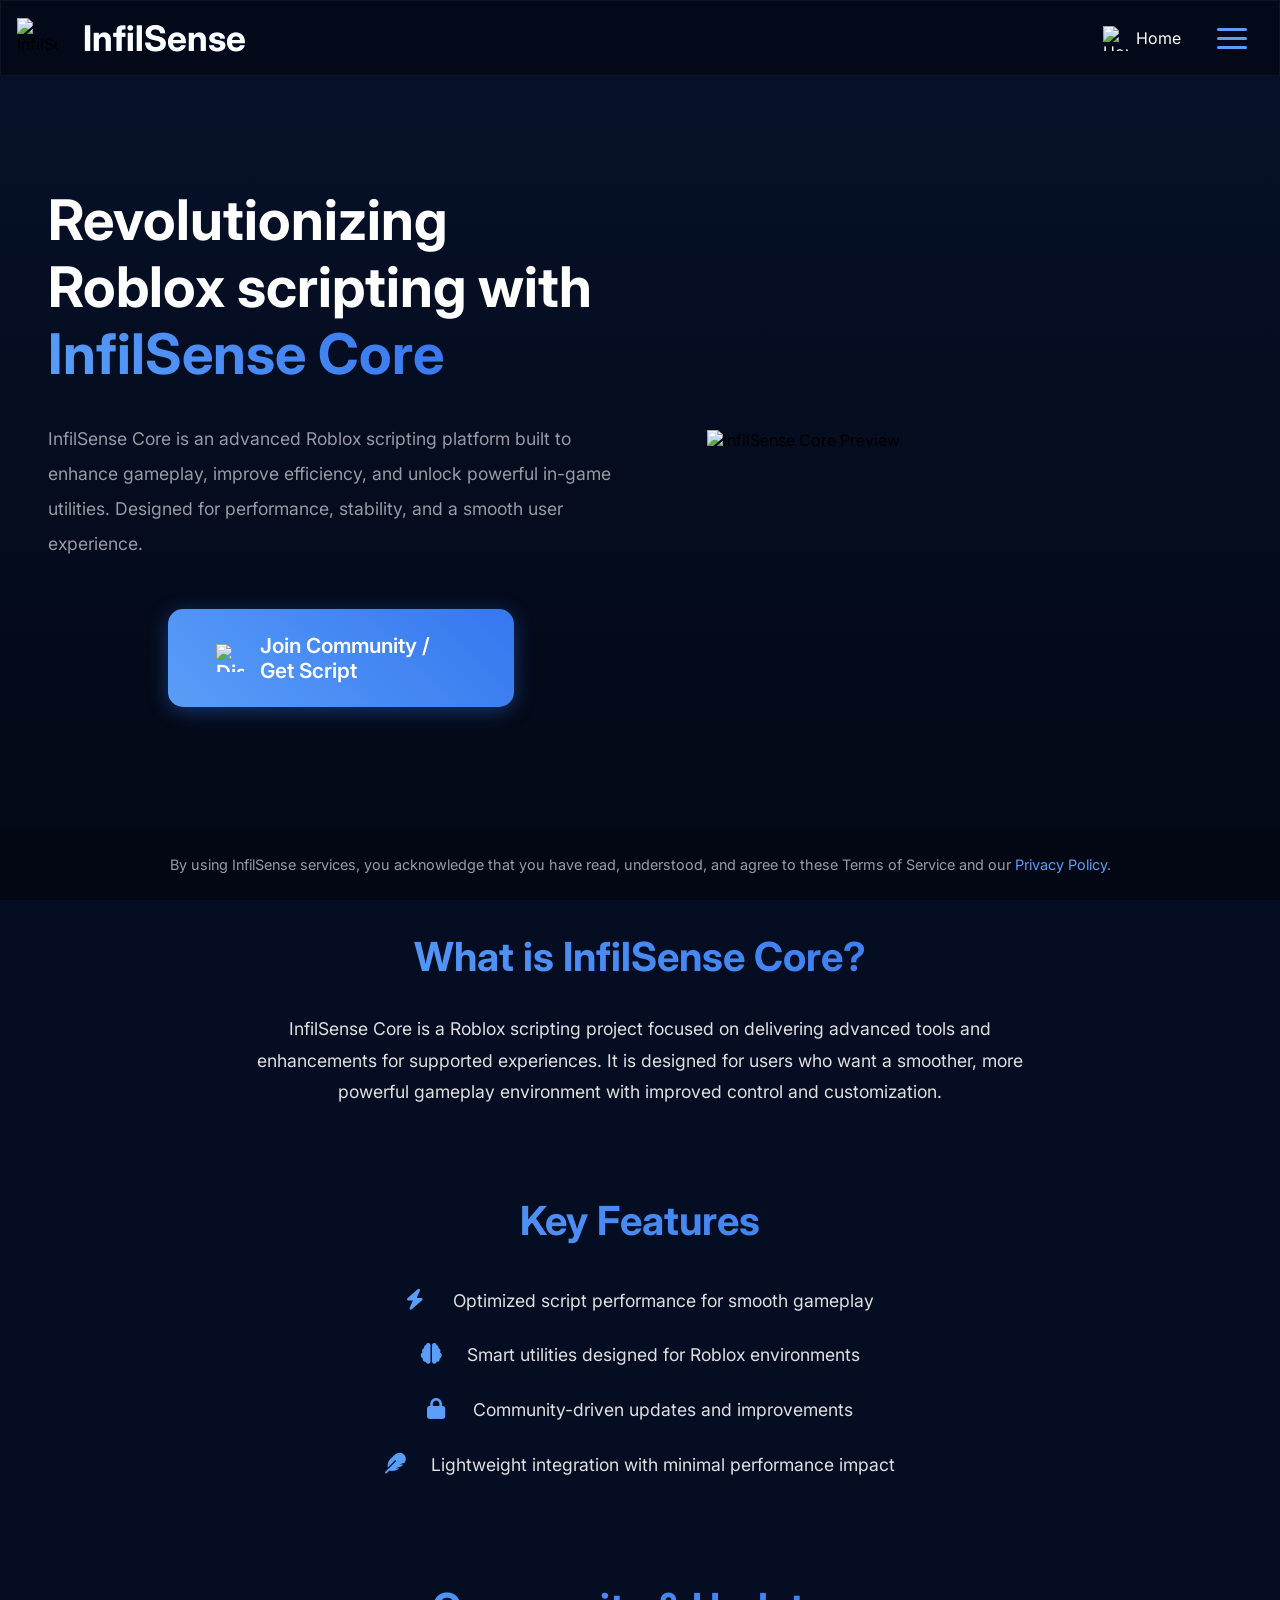
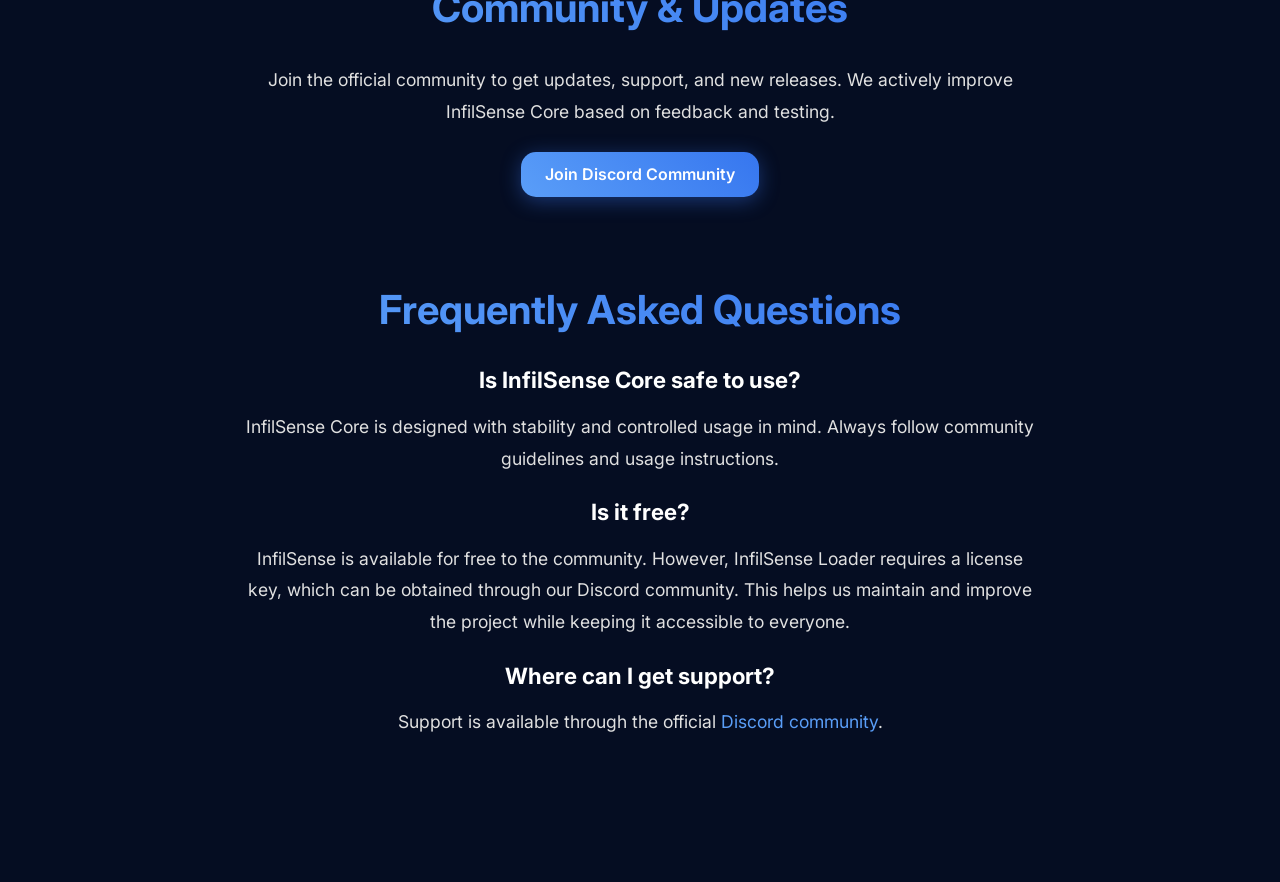
==== commit 10621aad: "Update footer text in all HTML files Agent-Logs-Url: https://github.com/bkkpro1980/old-infilsense-ep" ====
--- a/index.html
+++ b/index.html
@@ -214,12 +214,7 @@
 </section>
 
 <footer class="footer">
-    <p>
-        By using this service, you agree to our
-        <a href="terms.html">Terms of Service</a>
-        and
-        <a href="privacy.html">Privacy Policy</a>.
-    </p>
+    <p>By using InfilSense services, you acknowledge that you have read, understood, and agree to these Terms of Service and our <a href="privacy.html">Privacy Policy</a>.</p>
 </footer>
 
 <script defer src="js/main.js"></script>
